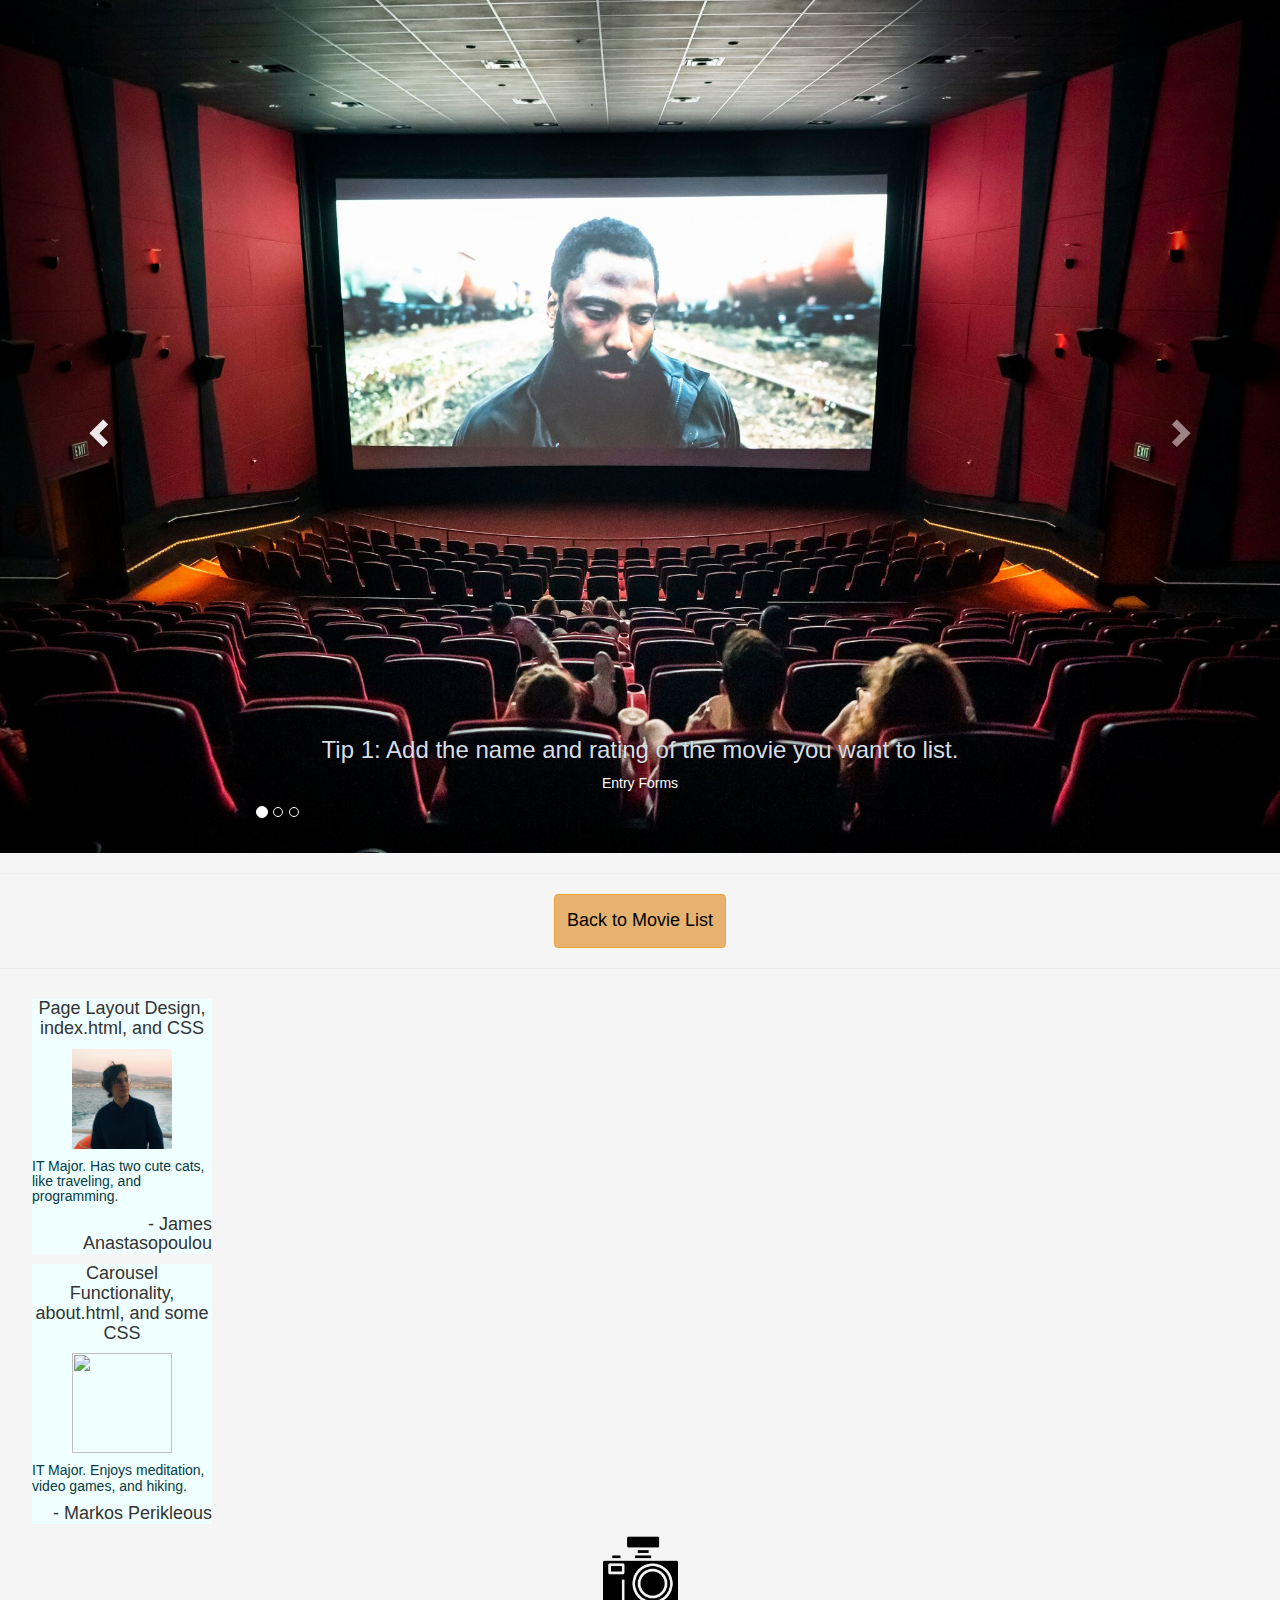
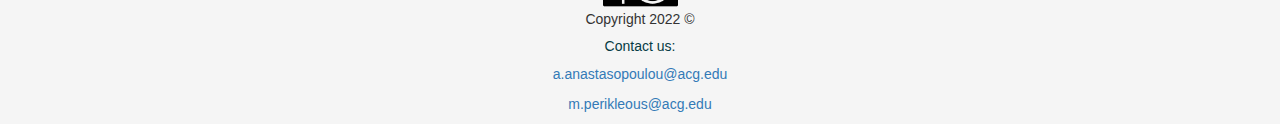
==== about.html @ 4f154fad "added CSS, carousel & about page" ====
<!DOCTYPE html>
<html lang="en">
<head>
  <meta charset="utf-8">
  <meta name="viewport" content="width=device-width, initial-scale=1">
  <link rel="stylesheet" href="https://maxcdn.bootstrapcdn.com/bootstrap/3.4.1/css/bootstrap.min.css">
  <script src="https://ajax.googleapis.com/ajax/libs/jquery/3.5.1/jquery.min.js"></script>
  <script src="https://maxcdn.bootstrapcdn.com/bootstrap/3.4.1/js/bootstrap.min.js"></script>
  <link href="https://cdn.jsdelivr.net/npm/bootstrap@5.0.2/dist/css/bootstrap.min.css" rel="stylesheet" integrity="sha384-EVSTQN3/azprG1Anm3QDgpJLIm9Nao0Yz1ztcQTwFspd3yD65VohhpuuCOmLASjC" crossorigin="anonymous">
  <link rel="stylesheet" href="looks.css"> <!-- Custom .css file -->
  <title>About Page</title> <!-- File title and purpose -->
</head>

<body>

  <div id="carousel" class="carousel slide" data-ride="carousel"> <!-- Carousel area begins -->
      
      <ol class="carousel-indicators"> <!-- Indicators for which slide user is on -->

        <li data-target="#carousel" data-slide-to="0" class="active"></li>
        <li data-target="#carousel" data-slide-to="1"></li>
        <li data-target="#carousel" data-slide-to="2"></li>

      </ol>

  <div class="carousel-inner"> <!-- Carousel slide images and text -->
  
    <div class="item active"> <!-- To have the carousel section active -->

      <img class ="images" src="./images/img3.png">

      <div class="carousel-caption"> <!-- This adds a caption to the slide -->
        <h3> Tip 1: Add the name and rating of the movie you want to list.</h3>
          <p> Entry Forms </p>
      </div> <!-- End of caption for slide -->
      
    </div>

    <div class="item"> <!-- To have the carousel section active -->

      <img class ="images" src="./images/img2.png">

      <div class="carousel-caption"> <!-- Adding slide caption -->
        <h3> Tip 2: Click "Add to List" to add an entry or "Delete" to remove an existing one.</h3>
        <p> Buttons </p>
      </div> <!-- Ending slide caption -->

    </div>

    <div class="item"> <!-- To have the carousel section active -->

      <img class ="images" src="./images/img1.png">

      <div class="carousel-caption"> <!-- Adding caption to slide -->
        <h3> Tip 3: Click on each column to sort alphabetically or by rating.</h3>
        <p> List Sorting </p>
      </div> <!-- End of caption to slide -->

    </div> 

  </div> <!-- End of images -->

  <!-- Left and right controls to change slide -->
  <a class="left carousel-control" href="#carousel" data-slide="prev">  <!--Left-->
  <!-- glyphicon is to show the arrow to the user -->
  <!-- glyphicon-chevron-x is for direction of arrow -->
    <span class="glyphicon glyphicon-chevron-left"></span>
    <span class="sr-only"> Previous </span>
  </a>

  <a class="right carousel-control" href="#carousel" data-slide="next"> <!--Right-->
    <span class="glyphicon glyphicon-chevron-right"></span>
    <span class="sr-only"> Next </span>
  </a> <!-- End of controls to change slides -->
  
</div> <!-- Carousel area Ends -->


<hr> <!--Seperation Line-->

<div class="text-center">
  <a href="index.html" class="btn btn-warning py-2" onclick=""> <!-- Hyperlink to index.HTML -->
    <div>
      <h4 >Back to Movie List</h4>
    </div>
  </a> 
</div>

<hr> <!--Seperation Line-->
    
    <div class = "row"> <!-- Grid cards area starts here -->
    <!-- Formatted the entry boxes to automatically reposition for screen size and made several adjustments to image and text margins, padding, box sizing, and colors.-->

        <div class = "col"> <!-- James info card -->
          <div class="card my-3 mx-auto position-relative" style="width: 18rem;">
            <div class="card-body text-center">

              <h4 class="card-title pt-1 pb-3 text-center">Page Layout Design, index.html, and CSS </h4> 
              <img class = "avatar mb-3" style="width: 10rem; height: 10rem;" src="./images/javatar.png"> <!-- CSS adjusted -->
              
              <div class="card-text mb-1" style="text-align: left;"> <!-- Formatted cards to better display text within boundaries of the card -->
                <h5>                
                  IT Major. Has two cute cats, like traveling, and programming.
                </h5>
              </div>

              <div class="card-sign mb-1" style="text-align: right;"> <!-- Adjustments to signature -->
                <h4>
                  - James Anastasopoulou
                </h4>
              </div>

            </div>
          </div>
        </div>
        <!-- End of James info card -->

      <div class = "col"> <!-- Marko info card -->
        <div class="card my-3 mx-auto position-relative" style="width: 18rem; ">
          <div class="card-body text-center">

            <h4 class="card-title pt-1 pb-4 text-center">Carousel Functionality, about.html, and some CSS</h4>
            <img class = "avatar mb-3" style="width: 10rem; height: 10rem;" src="./images/mavatar.png"> <!-- CSS adjusted -->
            
            <div class="card-text mb-1" style="text-align: left;"> <!-- Formatted cards to better display text within boundaries of the card -->
              <h5>
                IT Major. Enjoys meditation, video games, and hiking.
              </h5>
            </div>

            <div class="card-sign mb-1" style="text-align: right;"> <!-- Adjustments to signature -->
              <h4>
                - Markos Perikleous
              </h4>
            </div>

          </div>
        </div>
      </div>
      <!-- End of Marko info card -->

  </div>

  <footer class="footer mt-auto py-3 bg-light"> <!-- Sticky footer that works with Bootstrap -->
    <div class="row">
        <div class="col text-center"><img class="rounded" src="./images/logo.png" style ="width: 75px"></div> <!-- Added a logo -->
        <div class="col text-center"><p>Copyright 2022 &copy</p></div>
        <div class="col text-center"> <!-- Contact emails for the members of this team -->
            <p>
                <h5>Contact us:</h5>
            </p>
            <p>
                <a href="mailto:a.anastasopoulou@acg.edu">a.anastasopoulou@acg.edu</a>
            </p>
            <p>
                <a href="mailto:m.perikleous@acg.edu">m.perikleous@acg.edu</a>
            </p>
        </div>
    </div>
</footer>

</body>

</html>
---- looks.css ----
body {
    background-color: whitesmoke;
}

.btn {
    background-color: #E5B36F;
    color: black;
}

.sticky-top {
    background-color:  #e35d46;
}

h1 {
    color: #003366;
}

/* Carousel text */
h3 {
    color: #d7dee6;
}

h5{
    color: #063b44;
}

.row {
    max-width: 95%;
    margin: auto;
}

/* For carousel images to fit on page */
/* Needs height adjustment, can't seem to make them small enough in height */
.images { 
    width: 100%;
    height: 100%;
}

/* Avatar size and position */
.avatar {
    width: auto;
    height: auto;
}

/* Indicator positioning */
.carousel-indicators {
    width: auto;
}


/* Azure cards allows avatar backgrounds to be more visible against a white background */
.card-body {
    background-color: azure;
}
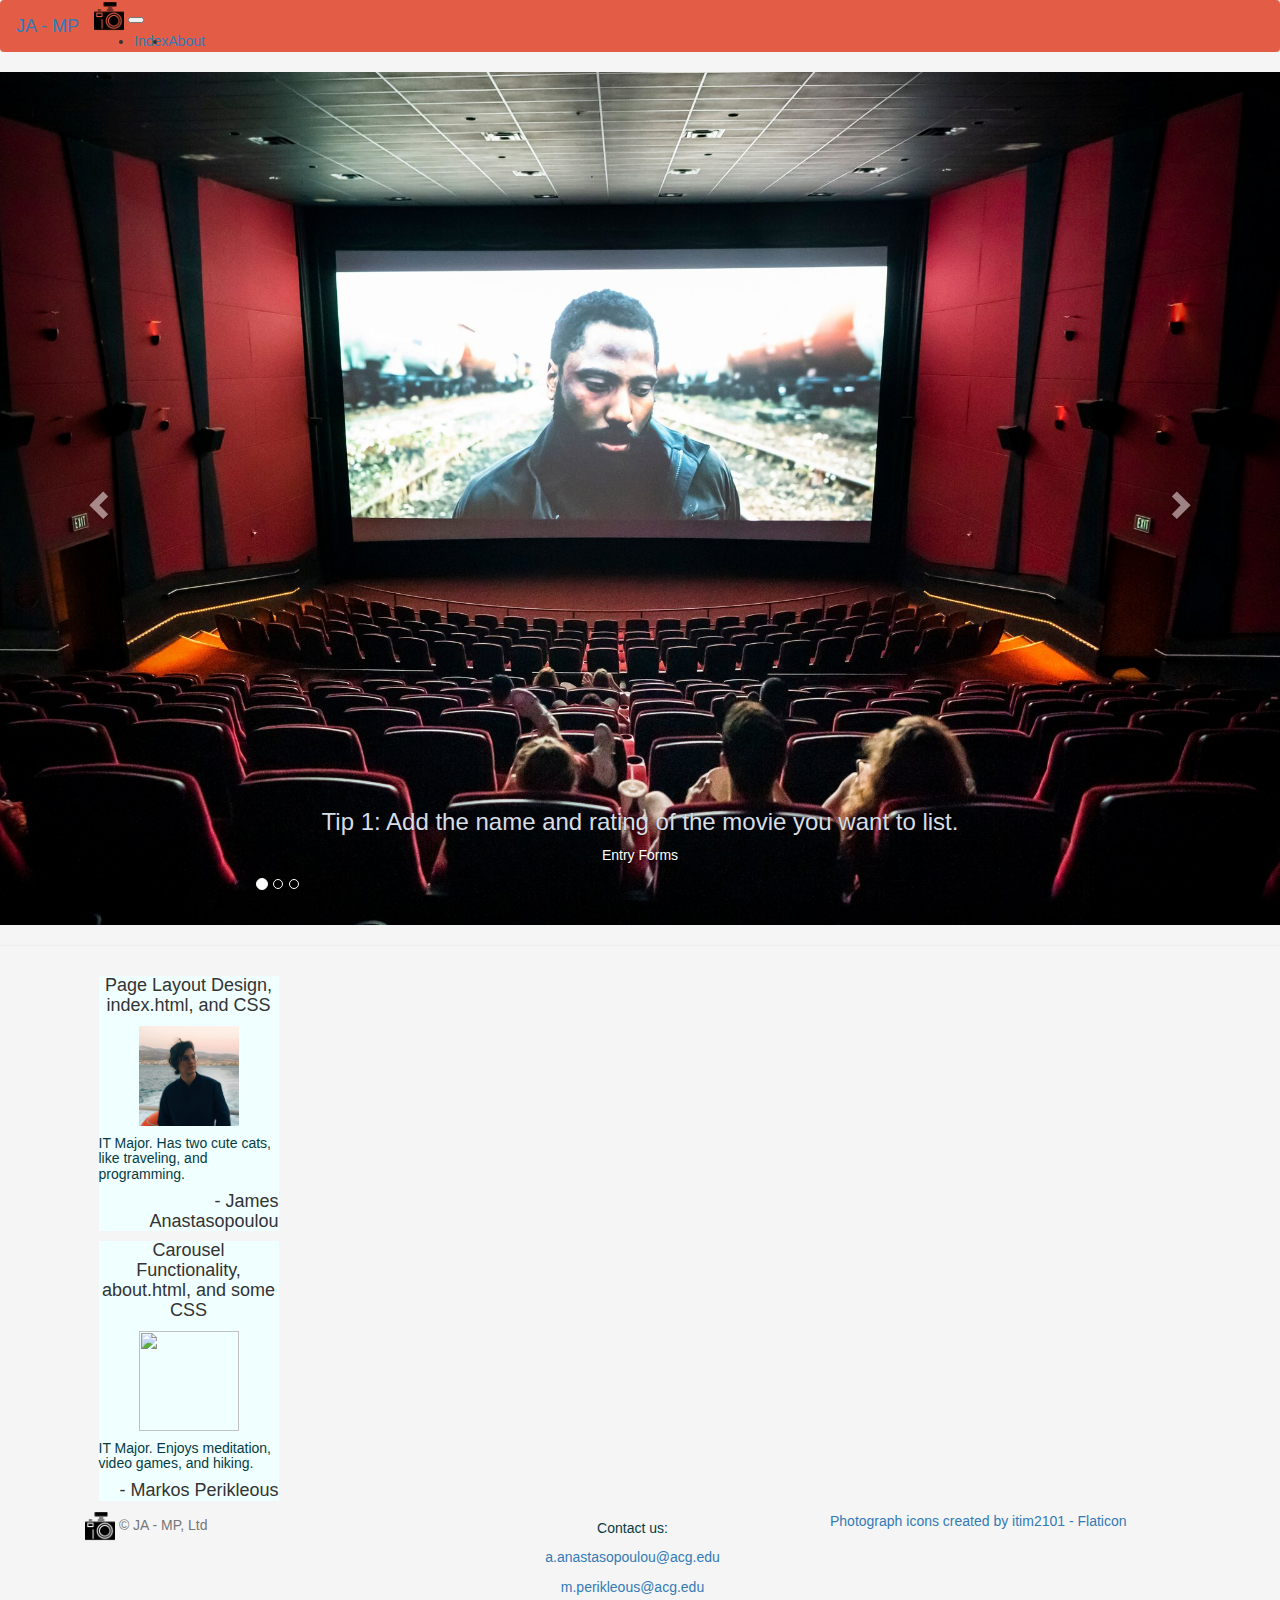
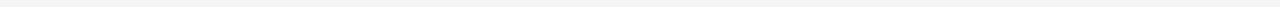
==== commit 0bb65b4e: "added same navbar and footer to both pages reindented html" ====
--- a/about.html
+++ b/about.html
@@ -1,18 +1,49 @@
 <!DOCTYPE html>
 <html lang="en">
 <head>
-  <meta charset="utf-8">
-  <meta name="viewport" content="width=device-width, initial-scale=1">
-  <link rel="stylesheet" href="https://maxcdn.bootstrapcdn.com/bootstrap/3.4.1/css/bootstrap.min.css">
-  <script src="https://ajax.googleapis.com/ajax/libs/jquery/3.5.1/jquery.min.js"></script>
-  <script src="https://maxcdn.bootstrapcdn.com/bootstrap/3.4.1/js/bootstrap.min.js"></script>
-  <link href="https://cdn.jsdelivr.net/npm/bootstrap@5.0.2/dist/css/bootstrap.min.css" rel="stylesheet" integrity="sha384-EVSTQN3/azprG1Anm3QDgpJLIm9Nao0Yz1ztcQTwFspd3yD65VohhpuuCOmLASjC" crossorigin="anonymous">
-  <link rel="stylesheet" href="looks.css"> <!-- Custom .css file -->
-  <title>About Page</title> <!-- File title and purpose -->
+    <meta charset="UTF-8">
+    <meta name="viewport" content="width=device-width, initial-scale=1.0">
+    <meta http-equiv="X-UA-Compatible" content="ie=edge">
+    <link rel="stylesheet" href="https://maxcdn.bootstrapcdn.com/bootstrap/3.4.1/css/bootstrap.min.css">
+    <link href="https://cdn.jsdelivr.net/npm/bootstrap@5.1.1/dist/css/bootstrap.min.css" rel="stylesheet" integrity="sha384-F3w7mX95PdgyTmZZMECAngseQB83DfGTowi0iMjiWaeVhAn4FJkqJByhZMI3AhiU"
+        crossorigin="anonymous">
+    <link rel="stylesheet" href="looks.css"> <!-- Custom .css file -->
+    <script src="https://maxcdn.bootstrapcdn.com/bootstrap/3.4.1/js/bootstrap.min.js"></script>
+    <script src="https://ajax.googleapis.com/ajax/libs/jquery/3.5.1/jquery.min.js"></script>
+    <script src="script.js"> </script>
+    <title>About Page</title> <!-- File title and purpose -->
 </head>
 
 <body>
+    <!-- Navbar -->
+    <nav class="navbar sticky-top navbar-expand-lg navbar-dark bg-dark">
+        <div class="container-fluid">
+            <a id="logo" href="about.html">
+                <img src="./images/logo.png" alt="company logo" width="30">
+            </a>
+            <a class="navbar-brand" href="about.html">
+                JA - MP
+            </a>
 
+            <a href="" class="mb-3 me-2 mb-md-0 text-muted text-decoration-none lh-1">
+
+            </a>
+            <button class="navbar-toggler" type="button" data-bs-toggle="collapse" data-bs-target="#navbarSupportedContent" aria-controls="navbarSupportedContent"
+                aria-expanded="false" aria-label="Toggle navigation">
+                <span class="navbar-toggler-icon"></span>
+            </button>
+            <div class="collapse navbar-collapse" id="navbarSupportedContent">
+                <ul class="navbar-nav me-auto mb-2 mb-lg-0">
+                    <li class="nav-item">
+                        <a class="nav-link" aria-current="page" href="index.html">Index</a>
+                    </li>
+                    <li class="nav-item">
+                        <a class="nav-link active" aria-current="page" href="about.html">About</a>
+                    </li>
+                </ul>
+            </div>
+        </div>
+    </nav>
   <div id="carousel" class="carousel slide" data-ride="carousel"> <!-- Carousel area begins -->
       
       <ol class="carousel-indicators"> <!-- Indicators for which slide user is on -->
@@ -75,22 +106,11 @@
   
 </div> <!-- Carousel area Ends -->
 
-
-<hr> <!--Seperation Line-->
-
-<div class="text-center">
-  <a href="index.html" class="btn btn-warning py-2" onclick=""> <!-- Hyperlink to index.HTML -->
-    <div>
-      <h4 >Back to Movie List</h4>
-    </div>
-  </a> 
-</div>
-
 <hr> <!--Seperation Line-->
     
+    <div class="container">
     <div class = "row"> <!-- Grid cards area starts here -->
     <!-- Formatted the entry boxes to automatically reposition for screen size and made several adjustments to image and text margins, padding, box sizing, and colors.-->
-
         <div class = "col"> <!-- James info card -->
           <div class="card my-3 mx-auto position-relative" style="width: 18rem;">
             <div class="card-body text-center">
@@ -138,13 +158,21 @@
         </div>
       </div>
       <!-- End of Marko info card -->
+    </div>
 
-  </div>
 
-  <footer class="footer mt-auto py-3 bg-light"> <!-- Sticky footer that works with Bootstrap -->
-    <div class="row">
-        <div class="col text-center"><img class="rounded" src="./images/logo.png" style ="width: 75px"></div> <!-- Added a logo -->
-        <div class="col text-center"><p>Copyright 2022 &copy</p></div>
+      <!-- Footer -->
+      <footer class="d-flex flex-wrap justify-content-between align-items-center py-3 my-4 border-top">
+        <div class="col-md-4 d-flex align-items-center">
+            <a id="logo" href="about.html">
+                <img src="./images/logo.png" alt="company logo" width="30">
+            </a>
+
+            <span class="text-muted">&copy; JA - MP, Ltd</span>
+        </div>
+        <a href="https://www.flaticon.com/free-icons/photograph" title="photograph icons">Photograph icons created by itim2101 - Flaticon</a>
+
+        <ul class="nav col-md-4 justify-content-end list-unstyled d-flex">
         <div class="col text-center"> <!-- Contact emails for the members of this team -->
             <p>
                 <h5>Contact us:</h5>
@@ -156,9 +184,8 @@
                 <a href="mailto:m.perikleous@acg.edu">m.perikleous@acg.edu</a>
             </p>
         </div>
+        </ul>
+      </footer>
     </div>
-</footer>
-
 </body>
-
 </html>